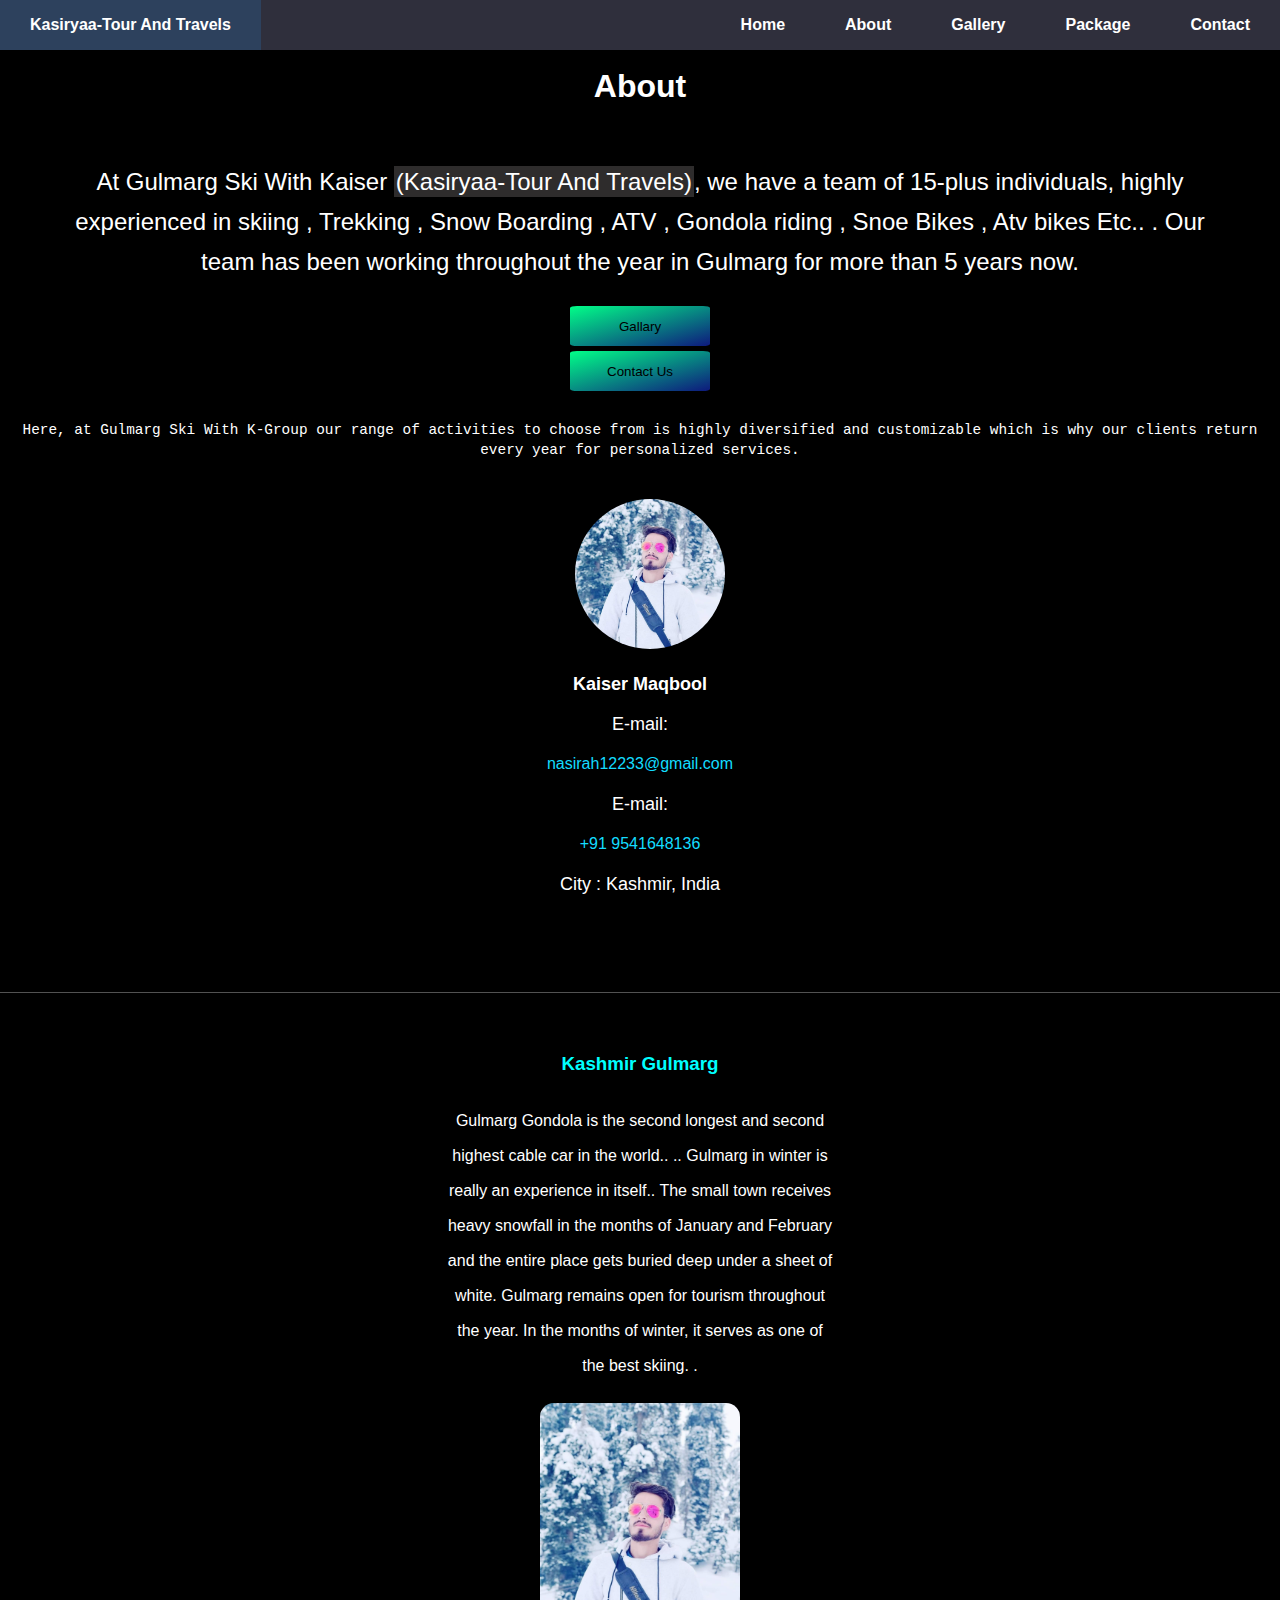
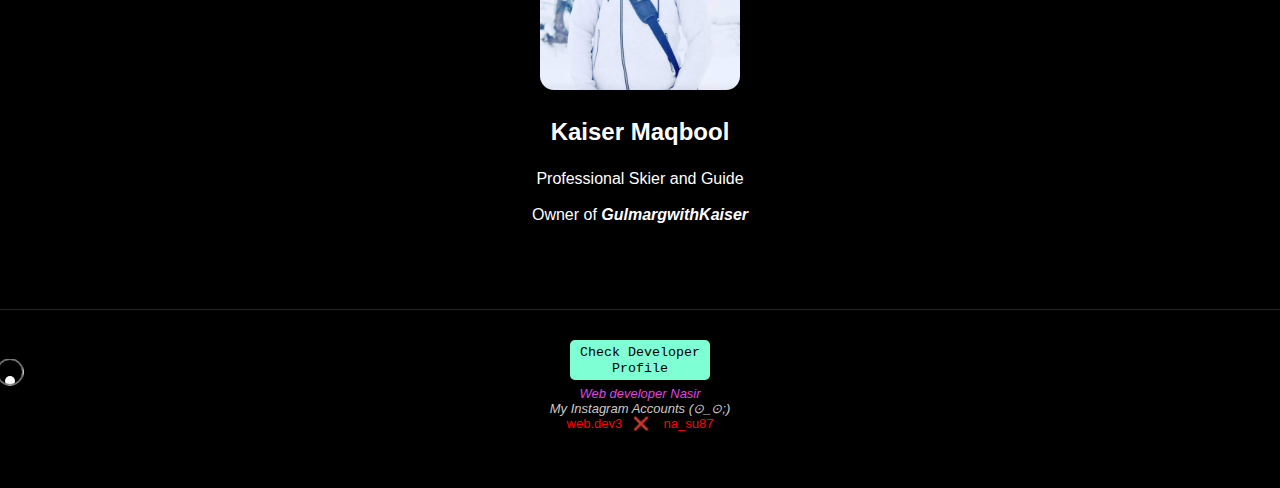
==== about.html @ a8ff63e4 "Add files via upload" ====
<!DOCTYPE html>
<html lang="en">
  <head>
    <meta charset="UTF-8" />
    <meta name="viewport" content="width=device-width, initial-scale=1.0" />
   
  <title>Contact Form for ski package in gulmarg </title>
  <meta content="contact us For Package Ski in Gulmarg Etc... Full  Tour of Kashmir  and Gulmarg  with  Kasiryaa- Tour And Travels" name="description">
  <meta content="Contact us for skiing , About Gulmarg,Ski, skiing, snow, snowboarding, Snowfall, ATV rides , Gondola rides , etc " name="keywords">
  <meta name="author" content="Kaiser">
  <meta content="about Gulmarg and  Full  Tour of Kashmir  and Gulmarg  with  Kasiryaa- Tour And Travels" name="description">
  <meta content="About Gulmarg,Ski, skiing, snow, snowboarding, Snowfall, ATV rides , Gondola rides , etc " name="keywords">
  <meta name="author" content="Kaiser">
    <link rel="stylesheet" href="./assets/css/main.css" />
    <link rel="stylesheet" href="/assets/css/about.css" />

    <link rel="stylesheet" href="./assets/css/cursor.css" />
    <style>
      @media (max-width: 800px) {
        .hideonMob {
          display: none;
        }
        .menubtn {
          display: block;
        }
      }
    </style>
  </head>
  <body>
    <nav>
      <ul class="sideBar">
        <li onclick="hide()">
          <a href="#"
            ><img src="/assets/svg/close.gif" height="35" width="35" alt=""
          /></a>
        </li>
        <li><a href="index.html">Home</a></li>
        <li><a href="about.html">About</a></li>
        <li><a href="gallary.html">Gallery</a></li>
        <li><a href="package.html">Package's</a></li>
        <li><a href="contact.html">contact</a></li>
      </ul>
      <ul>
        <li><a href="index.html">Kasiryaa-Tour And Travels</a></li>
        <li class="hideonMob"><a href="index.html">Home</a></li>
        <li class="hideonMob"><a href="about.html">About</a></li>
        <li class="hideonMob"><a href="gallary.html">Gallery</a></li>
        <li class="hideonMob"><a href="package.html">package</a></li>
        <li class="hideonMob"><a href="contact.html">contact</a></li>
        <li class="menubtn" onclick="show()">
          <a href="#"
            ><img
              src="/assets/svg/bars.svg"
              width="30"
              height="25"
              style="
                object-fit: contain;
                background-color: transparent;
                color: white;
              "
              alt=""
          /></a>
        </li>
      </ul>
    </nav>
    <!--  -->
    <div class="ab">
      <h1>About</h1>
    </div>
    <div class="ab-sec">
      <p>
        At Gulmarg Ski With Kaiser <span> (Kasiryaa-Tour And Travels)</span>, we
        have a team of 15-plus individuals, highly experienced in skiing ,
        Trekking , Snow Boarding , ATV , Gondola riding , Snoe Bikes , Atv bikes
        Etc.. . Our team has been working throughout the year in Gulmarg for
        more than 5 years now.
      </p>
    </div>
   
    <div class="btn-con">
      <button><a href="gallary.html">Gallary </a></button>
    </div> 
     <div class="btn-con">
      <button><a href="contact.html">Contact Us</a></button>
    </div>
    <!--  -->

    <div class="title">
      <p>
        Here, at Gulmarg Ski With K-Group our range of activities to choose from
        is highly diversified and customizable which is why our clients return
        every year for personalized services.
      </p>
    </div>

    <div class="pro">
      <div class="pro-img">
        <img
          src="/assets/owner/k1.jpg"
          width="150"
          height="190"
          style="border-radius: 50%; object-fit: cover"
          alt=""
        />
      </div>
      <h3>Kaiser Maqbool</h3>
      <label for="mail">E-mail:</label>
      <a href="mailto:nasirah12233@gmail.com">nasirah12233@gmail.com</a>
      <label for="Phone">E-mail:</label>
      <a target="_parent" href="tel:+91 9541648136">+91 9541648136</a>

      <label for="">City : Kashmir, India</label>
    </div>

    <div class="ab-gul">
      <h3>Kashmir Gulmarg</h3>
      <p class="ab">
        Gulmarg Gondola is the second longest and second highest cable car in
        the world.. .. Gulmarg in winter is really an experience in itself.. The
        small town receives heavy snowfall in the months of January and February
        and the entire place gets buried deep under a sheet of white. Gulmarg
        remains open for tourism throughout the year. In the months of winter,
        it serves as one of the best skiing. .
      </p>
    </div>
    <div class="test">
      <div class="testimg">
        <img src="/assets/owner/k1.jpg" width="200px" alt="" />
      </div>
      <h2>Kaiser Maqbool</h2>
      <p>
        Professional Skier and Guide <br /><br />
        Owner of <b><i>GulmargwithKaiser</i></b>
      </p>
    </div>

     <!-- ======= Footer ======= -->
     <footer id="footer" class="footer">
      <div class="container">
       <div class="dev-pro">
        <button><a href="/assets/dev_Profile/developer.html">Check Developer Profile</a></button>
       </div>
        <div class="credits">
          <i class="footer-1" >
            Web developer Nasir</i
          >
          <br />
          <i>My Instagram Accounts (⊙_⊙;) </i
          ><br/>
          <a href="https://www.instagram.com/web.dev3/saved/all-posts/    "
           class="insta"> web.dev3</a>
          &nbsp;&nbsp;❌ &nbsp;&nbsp;
          <a
            href="https://www.instagram.com/na_su87/saved/all-posts/"
            class="insta"> na_su87</a >
        </div>
      </div>

      <div class="inner-cursor"></div>
      <div class="outer-cursor"></div>
      <!--  -->
    </footer>
    <!-- End Footer -->
    <script src="./assets/js/cursor.js"></script>
    <script>
      function show() {
        const sideBar = document.querySelector(".sideBar");
        sideBar.style.display = "flex";
      }
      function hide() {
        const sideBar = document.querySelector(".sideBar");
        sideBar.style.display = "none";
      }
    </script>
  </body>
</html>
---- assets/css/main.css ----
* {
    margin: 0;
    padding: 0;
  }
  body {
    margin-bottom: 27px;
    background-color: #000000;
    
    font-family: "Trebuchet MS", "Lucida Sans Unicode", "Lucida Grande",
      "Lucida Sans", Arial, sans-serif;
  }
  nav {
    background-color: #aaaddb46;
    color: white;
   
    box-shadow: 3px 3px 5px rgba(0, 0, 0, 0.1);
  }
  nav ul {
    width: 100%;
    list-style: none;
    display: flex;
  
    justify-content: flex-end;
    align-items: center;
  }
  nav li {
    height: 50px;
  }
  nav a {
    height: 100%;
    padding: 0 30px;
    display: flex;
    text-decoration: none;
    align-items: center;
    text-transform: capitalize;
    color: white;
    font-weight: bold;
  }
  nav a:hover {
    background-color: #2b7dc93d;
    cursor: pointer;
    
  }

  nav li:first-child {
    margin-right: auto;
  }
  .sideBar {
    position: fixed;
    top: 0;
    right: 0;
    height: 100vh;
    width: 250px;
    z-index: 999;
    backdrop-filter: blur(10px);
    background-color: #ffffff27;
    box-sizing: -10px 0 -10px rgba(0, 0, 0, 0.1);
    display: none;
    flex-direction: column;
    align-items: flex-start;
    justify-content: flex-start;
  }
  .sideBar li {
    width: 100%;
  }
  .sideBar a {
    width: 100%;
  }
  .menubtn {
    display: none;
  }
  .first-box {
    color: white;
    font-size: 25px;
    font-family: "Trebuchet MS", "Lucida Sans Unicode", "Lucida Grande",
      "Lucida Sans", Arial, sans-serif;
    padding: 19px;
    display: flex;
    justify-content: center;
    padding: 30px;
    text-align: center;
  }
  
  .first-box span {
    background-color: rgba(73, 59, 148, 0.397);
    font-family: Arial, Helvetica, sans-serif;
    font-style: italic;
  }
  
  .box-2 {
    color: rgba(224, 235, 221, 0.555);
    font-size: 15px;
    padding: 15px;
    display: flex;
    justify-content: center;
    font-family: Arial, Helvetica, sans-serif;
    font-style: oblique;
    word-spacing: 5px;
    text-align: center;
    padding: 30px;
    font-style: normal;
    line-height: 25px;
    font-family: sans-serif;
  }
  .box3 {
    margin-top: 0;
    padding-top: 0;
    color: aqua;
    font-style: normal;
    padding-left: 6px;
    font-family: Cambria, Cochin, Georgia, Times, "Times New Roman", serif;
  }
  
  .box4 {
    color: white;
    padding: 8px;
    text-align: center;
    margin-top: 6px;
    display: flex;
    justify-content: center;
    align-items: center;
    flex-direction: column;
  }
  .box-4 {
    background-color: rgb(0, 119, 255);
    height: 35px;
    text-align: center;
    border-radius: 20px;
    text-align: center;
    display: flex;
    padding: 6px;
    justify-content: center;
    align-items: center;
  }
  .box4 #para {
    margin-top: 9px;
    padding: 15px;
    text-align: center;
    line-height: 28px;
  }
  
  .gallery {
    height: 35px;
    display: flex;
    justify-content: center;
    align-items: center;
  }
  .gallery button {
    height: 35px;
    padding: 19px;
    background-color: aqua;
    display: flex;
    justify-content: center;
    align-items: center;
    border: none;
    border-radius: 5px;
  }
  
  .gallery button a {
    color: black;
    font-size: 1.2rem;
    font-family: system-ui, -apple-system, BlinkMacSystemFont, "Segoe UI", Roboto,
      Oxygen, Ubuntu, Cantarell, "Open Sans", "Helvetica Neue", sans-serif;
    font-style: normal;
    text-decoration: none;
  }
  .imgs {
    display: flex;
    justify-content: center;
    align-items: center;
  padding-bottom: 50px;
    flex-direction: column;
  }
  .img-in {
    display: flex;
    justify-content: center;
    align-items: center;
    width: 100%;
  }
  .img-in img {
    margin-top: 10px;
    height: 230px;
    border-radius: 5px;
    width: 85%;
    /* width: max-content; */
  }
  footer {
    margin-top: 10px;
    /* border: 3px solid white; */
    padding: 10px;
    display: flex;
    justify-content: center;
    align-items: center;
    color: white;
    text-align: center;
    margin-top: 8px;
    border-top: 2px solid white;
  }
  
  /*--------------------------------------------------------------
# Footer
--------------------------------------------------------------*/
.footer {
  margin-top: 30px;
  padding: 30px 0;
  font-size: 14px;
  border-top: 1px solid rgba(255, 255, 255, 0.15);
}

.footer .copyright {
  text-align: center;
  color: rgba(255, 255, 255, 0.8);
}

.footer .credits {
  padding-top: 6px;
  text-align: center;
  font-size: 13px;
  color: rgba(255, 255, 255, 0.8);
}

.footer .credits a {
  color: red;
}

  
  
  

/*  */

.foot-span {
  color: aqua;
  font-family: Verdana, Geneva, Tahoma, sans-serif;
  text-decoration: none;
}

.foot-er {
  font-family: Verdana, Geneva, Tahoma, sans-serif;
  color: rgb(146, 88, 120);
  text-decoration: none;
}

.footer-1 {
  color: rgb(221, 71, 221);
  font-family: Verdana, Geneva, Tahoma, sans-serif;
}

.insta {
  font-family: Verdana, Geneva, Tahoma, sans-serif;
  color: rgb(243, 19, 142);
  text-decoration: none;
}
.rights {
  color: aqua;
}


/*  */
.btn-con {
  display: flex;
  align-items: center;
  justify-content: center;
}
.btn-con button {
  background-image: linear-gradient(to bottom right, #01ff88, #0e197d);
  color: black;
  cursor: pointer;
  height: 40px;
  width: 15%;
  border: navajowhite;
  text-align: center;
  margin-top: 5px;

  font-family: Verdana, Geneva, Tahoma, sans-serif;
  border-radius: 5%;
}
.btn-con a {
  text-decoration: none;
  color: rgb(0, 0, 0);
}



.full{background-color: rgb(20, 20, 22); padding: 40px; margin: 1px; width: 70%;
}


.dev-pro{
  display: flex;
  align-items: center;
  justify-content: center;
}
.dev-pro button{
  height: 40px;
  width: 140px;
  border: none;
  border-radius: 5px;
  background-color: aquamarine;
}
.dev-pro button a{
text-decoration: none;
color: #000000;
font-weight: 400;
font-family: monospace;

}








@media (max-width:500px) {
  .btn-con button {
      width: 140px;
    }
}@media (min-width:500px) {
  .btn-con button {
      width: 140px;
    }
}

  
  
  
  
  
  
  
  
  
  
  
  
  
  
  
  
  
  @media (min-width:500px) {
    .imgs {
      display: flex;
      justify-content: center;
  
      align-items: center;
      /* flex-direction: column; */
    }
    .img-in {
      display: flex;
      justify-content: center;
      /* flex-direction: row; */
      align-items: center;
      width: 70%;
    }
    .img-in img {
      margin-top: 10px;
      height: 220px;
      /* object-fit: cover; */
      border-radius: 5px;
      width: 70%;
     
    }
    .first-box{
      
      padding: 30px;
  
      text-align: center;
    }
    .first-box span{
      background-color: rgba(46, 53, 53, 0.514);
      border-radius: 6px;
      padding: 2px;
    }
    .box-2{
      color: rgb(235, 228, 233);
      text-align: center;
      padding: 30px;
      font-style: normal;
      line-height: 25px;
      font-family: sans-serif;
    }
    .box3{
      color: rgba(197, 194, 194, 0.644);
      padding: 6px;
      text-align: center;
  
    }
    .box4 #para{
     padding: 15px;
     text-align: center;
     line-height: 28px;
    }
  }
  
  
  
  
  
  
  
  
  @media (min-width:800px) {
    .imgs {
      display: flex;
      justify-content: center;
      align-items: center;
    
      flex-direction: row;
    }
    .img-in {
      display: flex;
      /* justify-content: center; */
      align-items: center;
      width: 100%;
    }
    .img-in img {
      margin-top: 10px;
      height: 250px;
      border-radius: 5px;
      width: 90%;
      /* width: max-content; */
    }
    .box{
      display: flex;
      justify-content: center;
      align-items: center;
      flex-direction: column;
      
    }
    .first-box{
      width: 54%;
      line-height: 50px;
      text-transform: capitalize;
  
    }
    .box-2{
      width: 54%;
      /* line-height: 10px; */
      text-transform: capitalize;
    }
    .box4{
      width: 54%;
      line-height: 50px;
      text-transform: capitalize;
    }
  }
---- assets/css/about.css ----
*{
    padding: 0;
    margin: 0;
}
.ab{
    color: white;
    text-align: center;
    font-family: Arial, Helvetica, sans-serif;
    padding-top: 10px;
    margin-top: 8px;
    height: 45px;
}
.ab-sec{
    color: white;
    margin-top: 6px;
    display: flex;
    justify-content: center;
    align-items: center;
    text-align: center;
font-size: 1.5rem;
    padding: 19px;
    line-height: 40px;
}
.ab-sec span{
    background-color: rgb(46, 44, 44);

    padding: 2px;
}

.p-btn{
    height: 40px;
    display: flex;
    justify-content: center;
    align-items: center;

    width: 100%;
}

.p-btn button{
    height: 40px;
    padding: 20px;
    text-align: center;
    display: flex;
    align-items:center ;
    align-items: center;
    font-family: Verdana, Geneva, Tahoma, sans-serif;
    background-image: linear-gradient(to bottom right, #FFDB01, #0E197D);
    color: rgb(255, 247, 247);
    font-size: large;
    border: none;
    border-radius: 5px;

}
.title{
    color: white;
    margin-top: 10px;
}
.title p{
    color: white;
    margin-top: 6px;
    display: flex;
    justify-content: center;
    align-items: center;
    text-align: center;
font-size: 0.9rem;
    padding: 19px;
    line-height: 20px;
    font-family: monospace;
}
.pro{
    display: flex;
    justify-content: center;
    flex-direction: column;
    line-height: 40px;
    align-items: center;
    margin-top: 20px;
}
.pro-img{
    margin-left: 20px;
}
.pro-img img{
    height: 150px;
    border-radius: 50%;
  
}
.pro h3 ,label{
    color: white;
    font-size: large;
}
.pro a{
    
    text-decoration: none;
    color: rgb(19, 220, 255);
}


.ab-gul{
    color: white;
border-top: 1px solid rgba(255, 255, 255, 0.322);
    /* padding: 17px; */
    display: flex;
    align-items: center;
    flex-direction: column;
    margin-top: 88px;
    height: 355px;
}
.ab-gul h3{
    text-align: center;
    padding-bottom: 10px;
    color: aqua;
    margin-top: 60px;
    font-family: Verdana, Geneva, Tahoma, sans-serif;
}
.ab-gul .ab{
    text-align: center;
    line-height: 25px;
    /* padding: 50px; */
 
    width: 240px;
}



.test{
    color: white;
    display: flex;
    flex-direction: column;
    text-align: center;
    padding: 55px;
}
.test h2,p{
    padding-top: 24px;
}
.testimg img{
   border-radius: 14px;
}


@media (min-width:600px) {
    .ab-gul .ab{
        width: 390px;
        line-height: 35px;
    }
    .ab-sec{
        text-align: center;
        padding-left: 70px; 
        padding-right: 70px;
            line-height: 40px;
        
    }
}
---- assets/css/cursor.css ----
.inner-cursor {
    position: fixed;
    left: 10px;
    width: 10px;
    height: 10px;
    transform: translate(-50%, -50%);
    background: white;
    mix-blend-mode: difference;
    border-radius: 50%;
    pointer-events: none;
    transition: width 0.5s height 0.5s;
  }
  
  .outer-cursor {
    position: fixed;
    left: 10px;
    width: 25px;
    height: 25px;
    transform: translate(-50%, -50%);
    border: 1px solid white;
    mix-blend-mode: difference;
    border-radius: 50%;
    pointer-events: none;
    transition: 0.1s;
  }
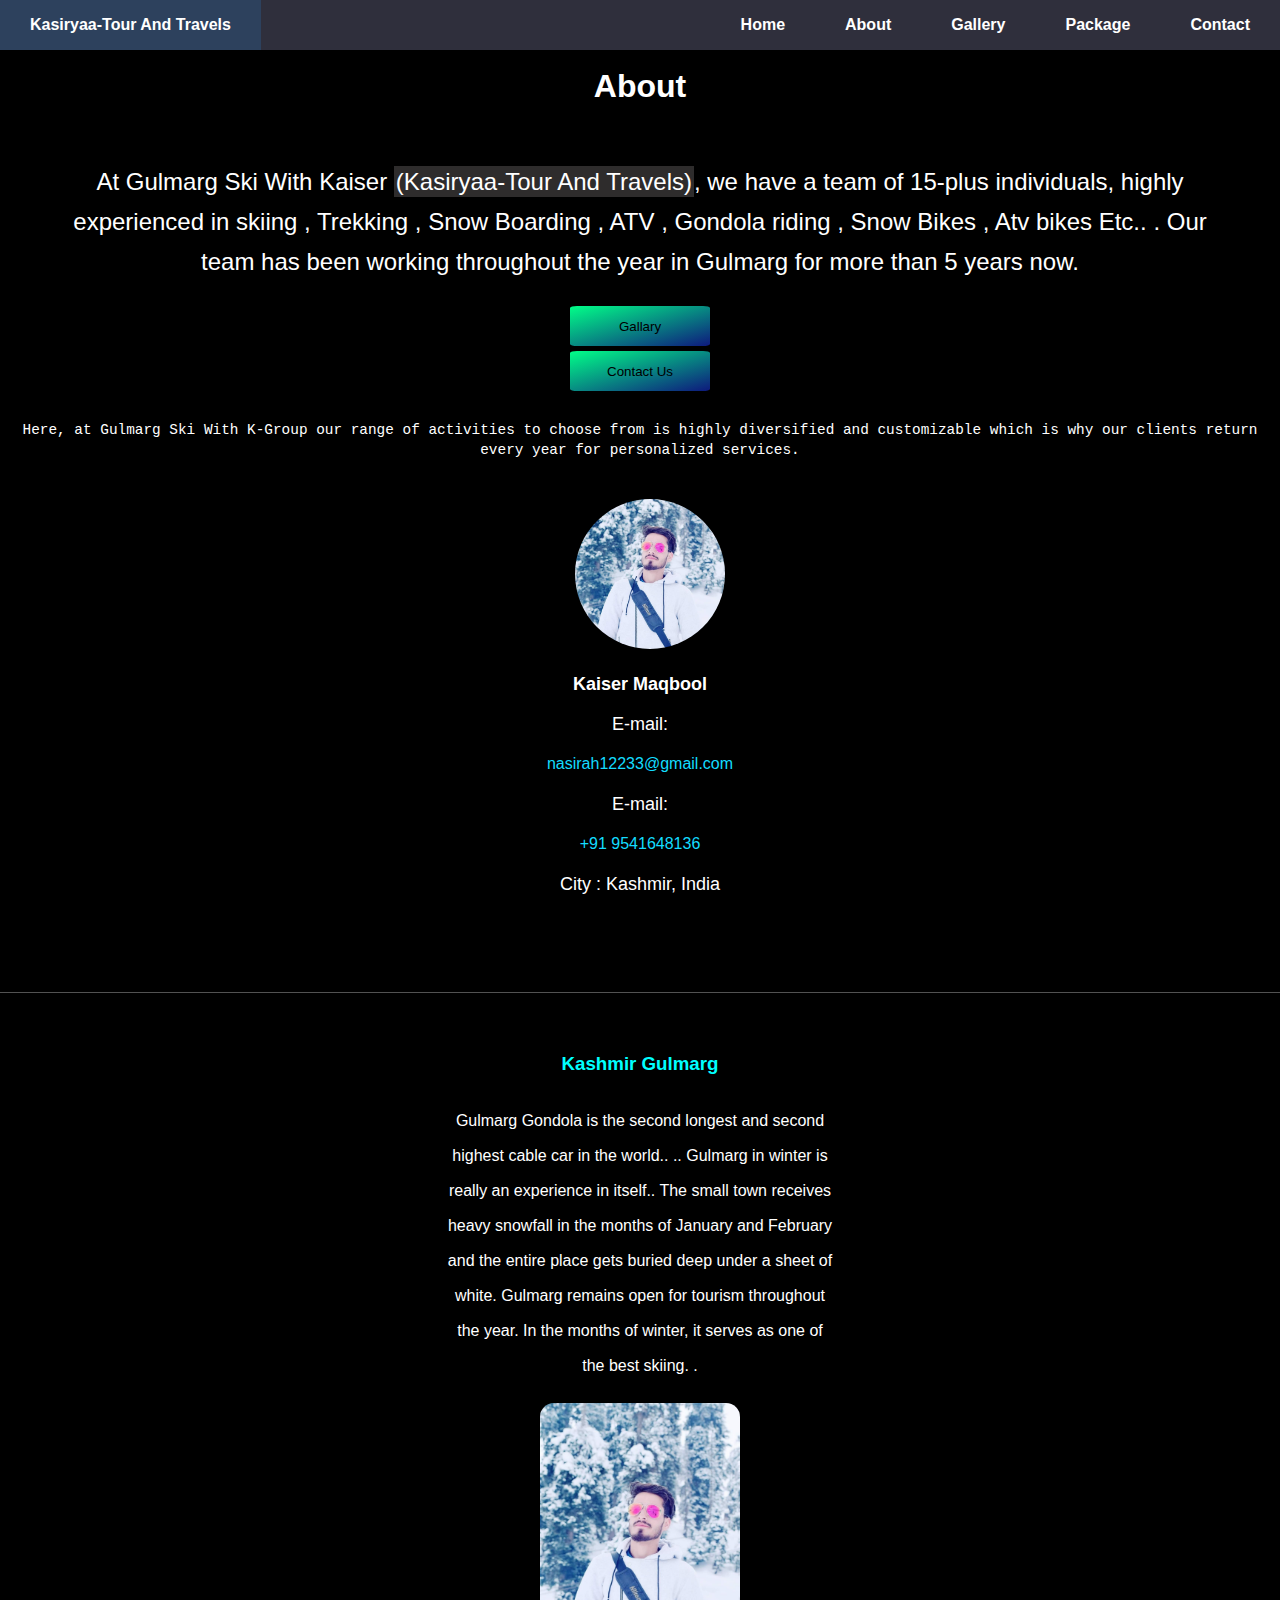
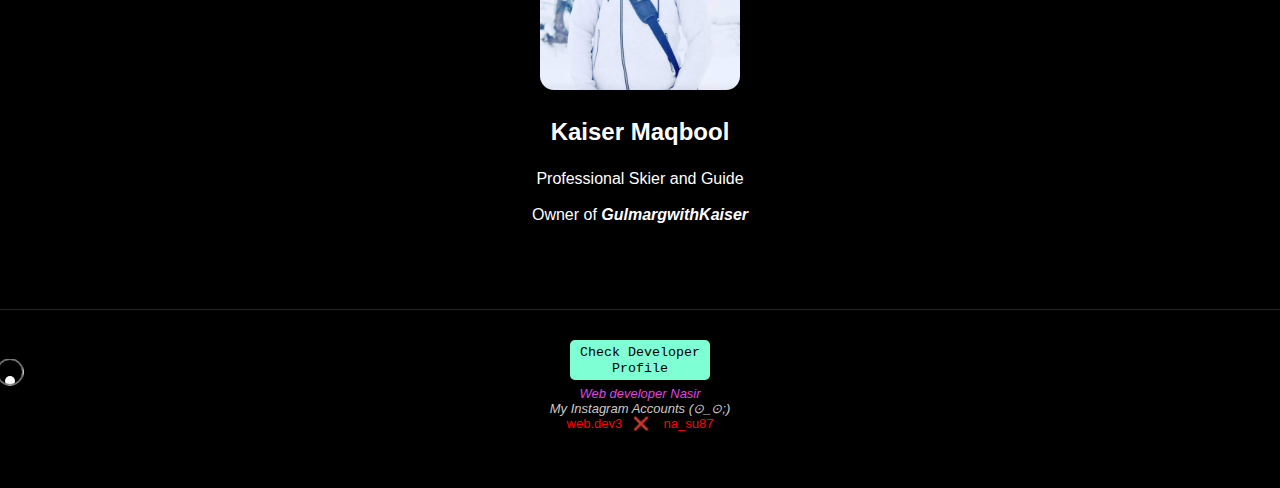
==== commit 1edcf8a3: "update about.html" ====
--- a/about.html
+++ b/about.html
@@ -38,7 +38,7 @@
         <li><a href="about.html">About</a></li>
         <li><a href="gallary.html">Gallery</a></li>
         <li><a href="package.html">Package's</a></li>
-        <li><a href="contact.html">contact</a></li>
+        <li><a href="form.html">contact</a></li>
       </ul>
       <ul>
         <li><a href="index.html">Kasiryaa-Tour And Travels</a></li>
@@ -46,7 +46,7 @@
         <li class="hideonMob"><a href="about.html">About</a></li>
         <li class="hideonMob"><a href="gallary.html">Gallery</a></li>
         <li class="hideonMob"><a href="package.html">package</a></li>
-        <li class="hideonMob"><a href="contact.html">contact</a></li>
+        <li class="hideonMob"><a href="form.html">contact</a></li>
         <li class="menubtn" onclick="show()">
           <a href="#"
             ><img
@@ -71,7 +71,7 @@
       <p>
         At Gulmarg Ski With Kaiser <span> (Kasiryaa-Tour And Travels)</span>, we
         have a team of 15-plus individuals, highly experienced in skiing ,
-        Trekking , Snow Boarding , ATV , Gondola riding , Snoe Bikes , Atv bikes
+        Trekking , Snow Boarding , ATV , Gondola riding , Snow Bikes , Atv bikes
         Etc.. . Our team has been working throughout the year in Gulmarg for
         more than 5 years now.
       </p>
